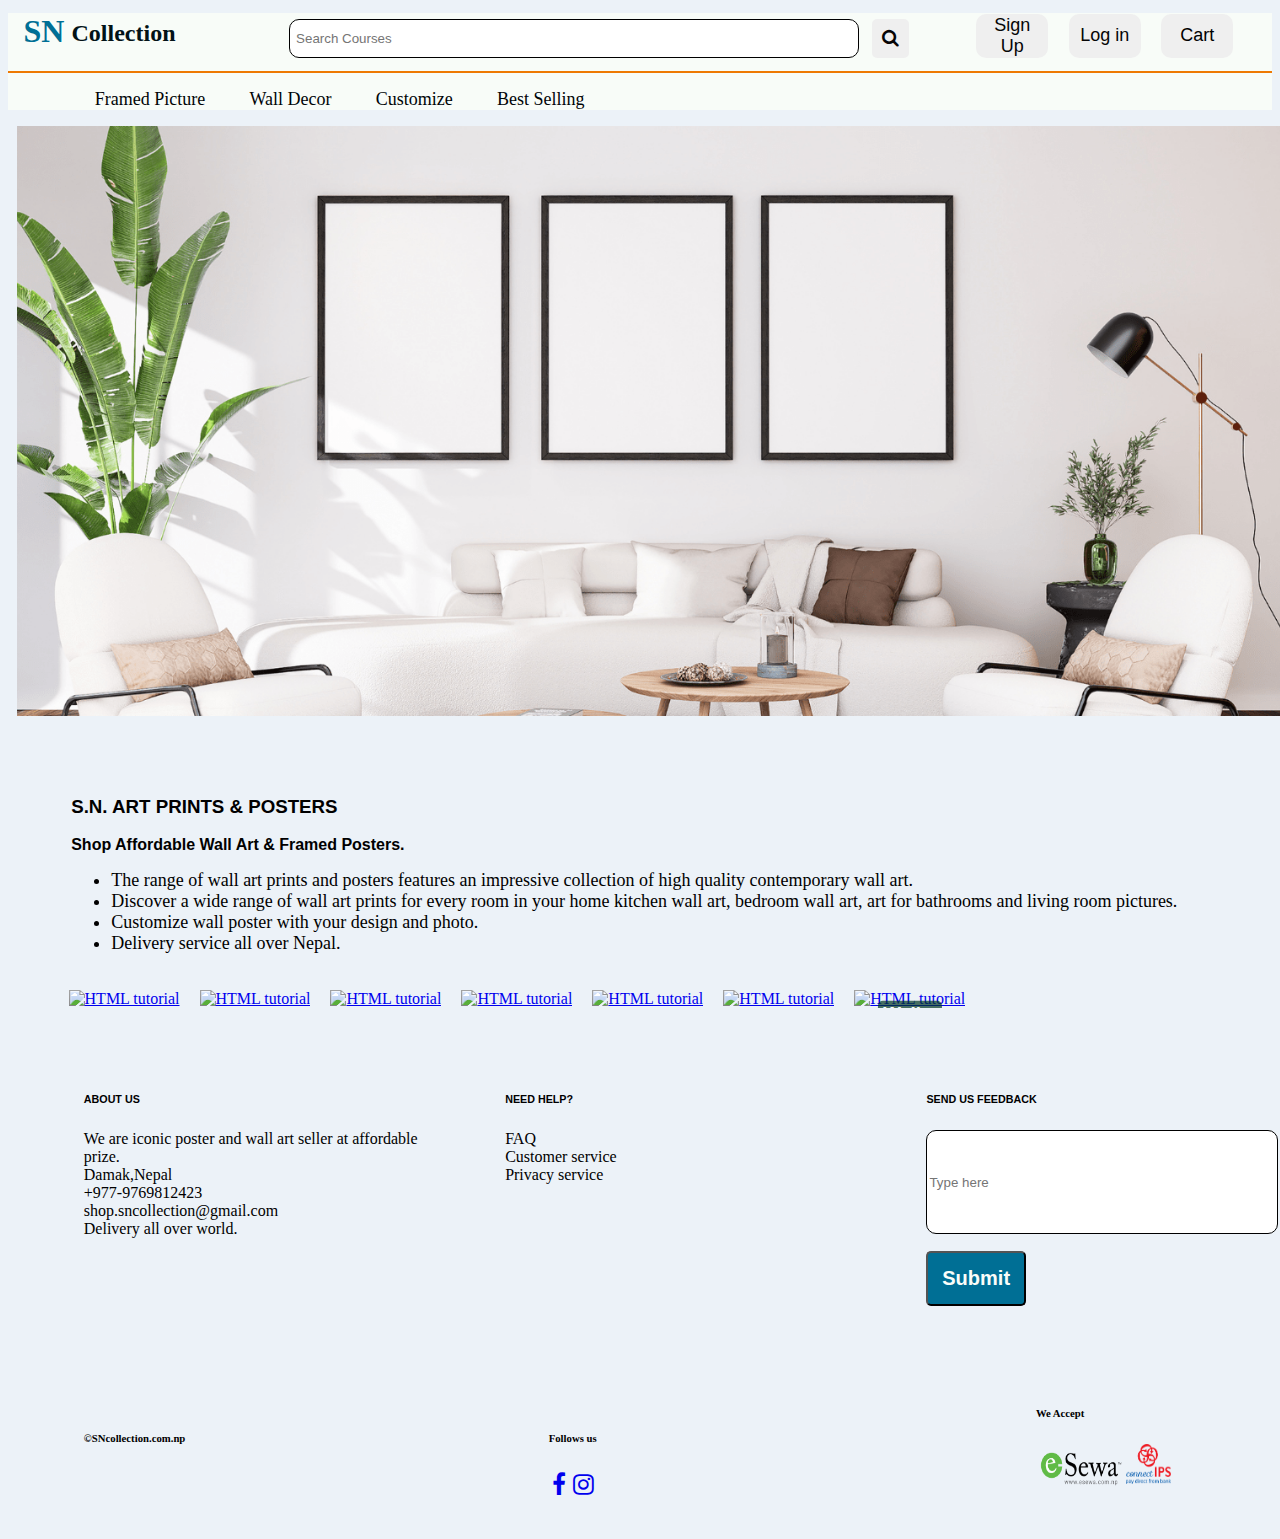
==== index.html @ 4651a6d5 "Add files via upload" ====
<!DOCTYPE html>
<html lang="en">
<head>
    <meta charset="UTF-8">
    <meta http-equiv="X-UA-Compatible" content="IE=edge">
    <meta name="viewport" content="width=device-width, initial-scale=1.0">
    <link rel="stylesheet" href="style.css">
    <link href="https://cdn.jsdelivr.net/npm/bootstrap@5.3.0-alpha1/dist/css/bootstrap.min.css" rel="stylesheet" integrity="sha384-GLhlTQ8iRABdZLl6O3oVMWSktQOp6b7In1Zl3/Jr59b6EGGoI1aFkw7cmDA6j6gD" crossorigin="anonymous">
    <link rel="stylesheet" href="https://cdnjs.cloudflare.com/ajax/libs/font-awesome/4.7.0/css/font-awesome.min.css">
    <title>Store</title>
</head>

<body>
  
  <div class="home"> 
        <div class="sign">
          <a href="index.html"> <div class="logo">
            <h1>SN</h1>
            <h2>Collection</h2>
          </div>
      </a>
            <div class="search">
              <form action="#">
                <input type="text"
                    placeholder=" Search Courses"
                    name="search">
                <button>
                  <i class="fa fa-search"
                    style="font-size: 18px;">
                  </i>
                </button>
              </form>
            </div>
            <div class="signin">
              <button><a href="candidateform.html">Sign Up</a></button>
              <button><a href="login.html">Log in</a></button>
              <button>Cart</button>
            </div>   
        </div>
        <hr class="line">
   
    <div class="bar" id="mbar">
      <nav>
        <ul>
          <li><a href="#detail" class="active">Framed Picture</a></li>
          <li><a href="decor.html">Wall Decor</a></li>
          <li><a href="contact">Customize</a></li>
          <li><a href="blog">Best Selling</a></li>
        </ul>
        
      </nav>
      
    </div>
  </div> 
    <div class="back">
      <img src="back.png" alt="wall poster">
    </div>
    <div class="discription">
      <h3>S.N. ART PRINTS & POSTERS</h3>
      <h4>Shop Affordable Wall Art & Framed Posters.</h4>
      <ul>
        <li>The range of wall art prints and posters features an impressive collection of high quality contemporary wall art.</li>
        <li>Discover a wide range of wall art prints for every room in your home kitchen wall art, bedroom wall art, art for bathrooms and living room pictures.</li>
        <li>Customize wall poster with your design and photo.</li>
        <li>Delivery service all over Nepal.</li>
      </ul>
    </div>
    <div class="picture">
        <div class="option">
          <a href="god.html">
            <img src="image/god/45.jpg" alt="HTML tutorial" style="width:450px;height:360px;">
          </a>
          <h3>God</h3>  
        </div>
        <div class="option">
          <a href="sunrise.html">
            <img src="image/sunset/4.jpg" alt="HTML tutorial" style="width:450px;height:360px;">
          </a>
          <h3>Sunrise</h3>
        </div>
        <div class="option">
          <a href="movie.html">
            <img src="image/marvel/17.jpg" alt="HTML tutorial" style="width:450px;height:360px;">
          </a>
          <h3>Movie</h3>
        </div>
        <div class="option">
          <a href="anime.html">
            <img src="image/anime/13.jpg" alt="HTML tutorial" style="width:450px;height:400px;">
          </a>
          <h3>Anime</h3>
        </div>
        <div class="option">
          <a href="player.html">
            <img src="image/player/15.jpg" alt="HTML tutorial" style="width:450px;height:400px;">
          </a>
          <h3>Player</h3>
        </div>
        <div class="option">
          <a href="science.html">
          <img src="image/science/2.jpg" alt="HTML tutorial" style="width:450px;height:400px;">
          </a>
          <h3>Science</h3>
        </div>
        <div class="option">
        <a href="decor.html">
          <img src="image/decor/welcome.jpg" alt="HTML tutorial" style="width:450px;height:400px;">
          </a>
          <h3>Wall Decor</h3>
        </div>
        
    </div>
    <div class="footer">
      <div class="about">
        <h6>ABOUT US</h6>
        <p>
         We are iconic poster and wall art seller at affordable prize.<br>
         Damak,Nepal<br>
         +977-9769812423<br>
         shop.sncollection@gmail.com<br>
         Delivery all over world.
        </p>
      </div>
      <div class="policy">
        <h6>NEED HELP?</h6>
        <p>FAQ<br>
           Customer service<br>
           Privacy service<br>
        </p>
      </div>
      <div class="feedback">
        <h6>SEND US FEEDBACK</h6>
        <form action="#">
          <input type="text"
              placeholder="Type here"
              name="message"><br>
          <button>
           Submit
          </button>
        </form>
      </div>
    </div>
    <div class="links">
      <div class="copyright">
        <h6>©SNcollection.com.np</h6>
      </div>
      <div class="social">
        <h6>Follows us</h6>
        <div class="imgs">
          <a href="https://www.facebook.com/profile.php?id=100086515710393"><i style="font-size:24px" class="fa">&#xf09a;</i></a>
          <a href="https://www.instagram.com/shop.sn.collection/"><i style="font-size:24px" class="fa">&#xf16d;</i></a>
        </div>
      </div>
      <div class="payment">
        <h6>We Accept</h6>
        <div class="pay">
          <img src="esewa.png"  style="width:90px; height:50px;">
          <img src="connect ips.png" style="width:45px; height:40px;">
        </div>
      </div>
    </div>
    
    <script src="https://cdn.jsdelivr.net/npm/bootstrap@5.3.0-alpha1/dist/js/bootstrap.bundle.min.js" integrity="sha384-w76AqPfDkMBDXo30jS1Sgez6pr3x5MlQ1ZAGC+nuZB+EYdgRZgiwxhTBTkF7CXvN" crossorigin="anonymous"></script>
</body>
</html>
---- style.css ----
body{
background-color: rgb(236, 242, 248);
}
.sign{
margin: 1%;
display: flex;
}
.home{
position: fixed;
width: 100%;
position: -webkit-sticky; /* Safari */
position: sticky;
top: 0;
background-color: rgb(248, 252, 248);
z-index: 2;
}
.logo{
    display: flex;
    margin-left: 2%;
}
.logo h1{
    margin-top: 0%;
    font-family: 'Times New Roman', Times, serif;
    font-weight: bold;
    color: rgb(0, 111, 149);
}
.logo h2{
    margin: 5% 0% 0% 5%;
    font-family: 'Times New Roman', Times, serif;
    font-weight: bold;
    color: rgb(2, 18, 23);
}
.sign a{
    text-decoration: none;
}
.signin{
    display: flex;
    width: 70%;
    margin: 0 0 0 5%;
}
.signin button{
    height: 75%;
    width: 25%;
    font-size: large;
    margin: 0.5% 5% 0% 2%;
    border: none;
    border-bottom: 2px;
    cursor: pointer;
    border-radius: 10px;
}
.signin button a{
    text-decoration: none;
    color: #060606;
}
.line{
    margin-top: -1%;
    border: 1px solid;
    color: rgb(238, 121, 3);
}  
.search{
    margin: 0.5% 0 0 10%;
    width: 150%;
}
.search form{
    display: flex;
    
}
.search input[type=text]{
    border-radius:10px;
    border: rgb(10, 8, 8);
    width: 150%;
    height: 35px;
    border: solid black 1px;
}    
.search button{
    color: #060606;
    padding: 5px 10px;
    font-size: 12px;
    border: none;
    cursor: pointer;
    margin: 0 0 0 2%;
    border-radius: 5px;
}
.bar{
    margin: 1% 0 0 0;
}
.bar ul{
    display: flex;
    list-style: none;
}
.bar nav{
    margin: 0 0 0 1%;
}
.bar li{
    margin: 0 0 0 2%;
    font-size: large;
    font-family:'Times New Roman', Times, serif;
}
.bar nav li a{
    text-decoration: none;
    color: rgb(0, 4, 7);
    font-size:large;
    padding: 10px;
    border-radius: 2px;
}
.bar a:hover{
    color: rgb(245, 245, 245);
    background-color: black;
}
 
.back > img{
    margin: 0% 0 0 0.7%;
    z-index: 1;
    width: 100%;
}
.discription{
    margin: 6% 0% 0 5%;
}
.discription h3{
   font-weight: bold;
   font-family: Arial, Helvetica, sans-serif;
}
.discription h4{
    margin: 1% 0% 1% 0;
    font-family:Arial, Helvetica, sans-serif
}
.discription ul li{
    margin: 0% 0% 0% 0%;
    font-family: Georgia, 'Times New Roman', Times, serif;
    font-size: large;
}
.picture{
    display: flex;
    flex-wrap: wrap;
    margin: 2% 3% 0 4%;
}
.picture > div{
  margin: 10px;
}
.option{
    position: relative;
    overflow: hidden;
}
.option >h3{
  position: absolute;
  top: 90%;
  left: 50%;
  transform: translate(-50%, -50%);
  color: rgb(252, 252, 252);
  background-color: #013725;
  padding: 2% 5% 2% 5%;
  border-radius: 5px;
  font-family: Arial, Helvetica, sans-serif;
  opacity: 70%;
}
.option >img{
    transition: 0.25s all ease-in-out;
    
}
.option:hover img {
    transform: scale(1.1);
}
.footer{
    display: flex;
    justify-content: space-between;
    margin: 2% 3% 0 2%;
    padding-right: 7%;
    width: 100%;
}
.footer>div{
    margin: 2% 2% 1% 4%;
    width: 33%;
}
.footer h6{
    font-family: Arial, Helvetica, sans-serif;
    font-weight: bold;
}
.footer p{
    font-family: 'Times New Roman', Times, serif;
    margin-top: 5%;
}
.feedback input[type=text]{
    border-radius:10px;
    border: rgb(10, 8, 8);
    width: 100%;
    height: 100px;
    border: solid black 1px;
}
.feedback button{
    background: rgb(0, 111, 149);
    color: rgb(250, 253, 249);
    border-radius: 5px;
    font-weight: bold;
    font-size: 20px;
    margin-top: 5%;
    padding: 4% ;
}
.links{
    display: flex;
    width: 100%;
    justify-content: space-between;
    margin-bottom: 2%;
    margin: 5% 3% 2% 2%;
    padding-right: 7%;
}
.copyright{
    margin: 2% 2% 1% 4%;
}
.social{
    margin: 2% 2% 1% 20%;
}

.imgs{
    display: flex;
}
.imgs a{
    margin: 7%;
}
a:hover i{
  background-color: #e5edea;
}
.payment{
    margin: 0 10% 0 26%;
}
.pay{
  display: flex;
}
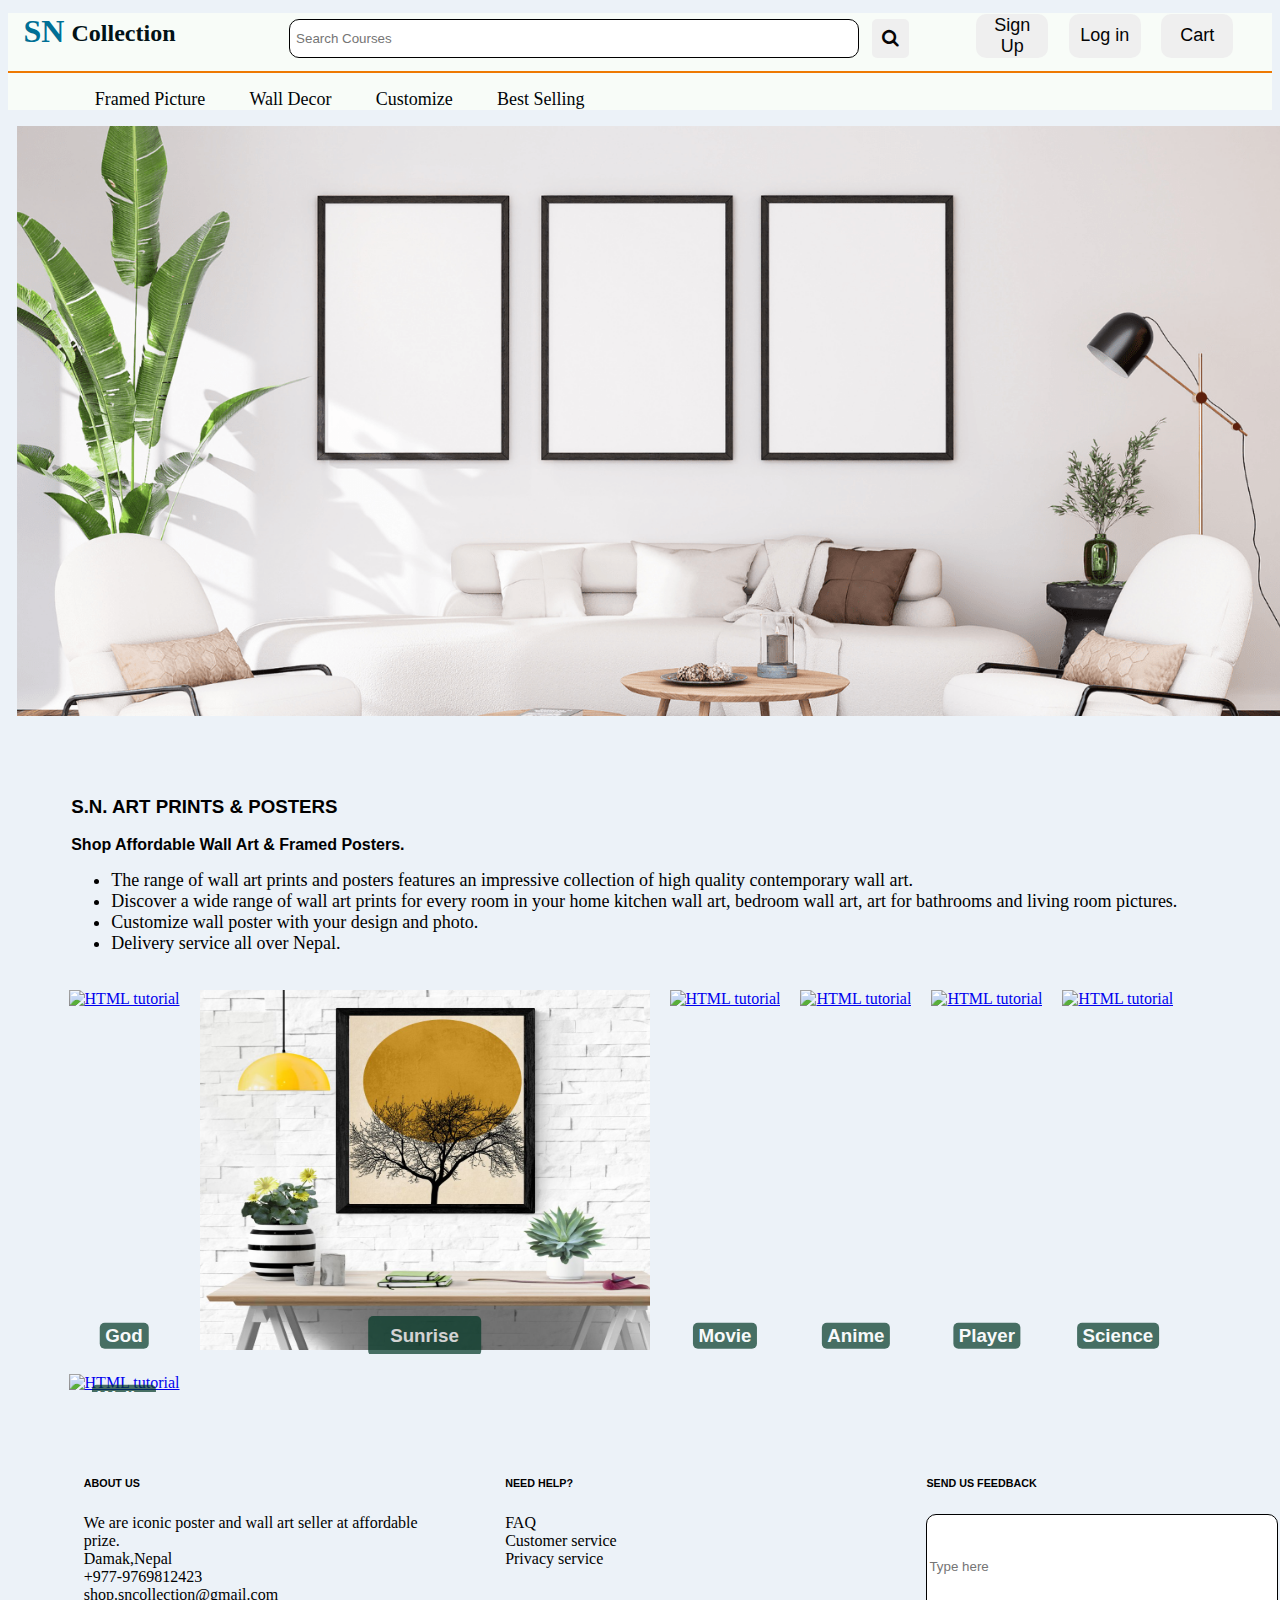
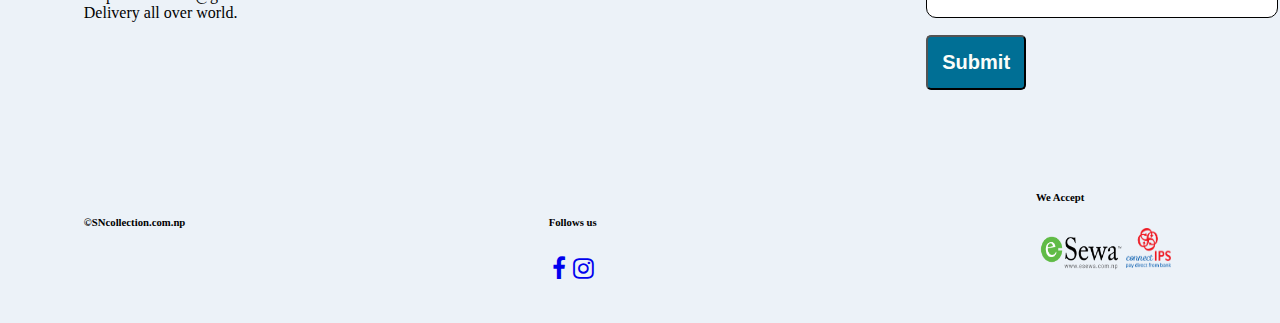
==== commit 8b65433d: "Update index.html" ====
--- a/index.html
+++ b/index.html
@@ -74,7 +74,7 @@
         </div>
         <div class="option">
           <a href="sunrise.html">
-            <img src="image/sunset/4.jpg" alt="HTML tutorial" style="width:450px;height:360px;">
+            <img src="sunrise.jpg" alt="HTML tutorial" style="width:450px;height:360px;">
           </a>
           <h3>Sunrise</h3>
         </div>
